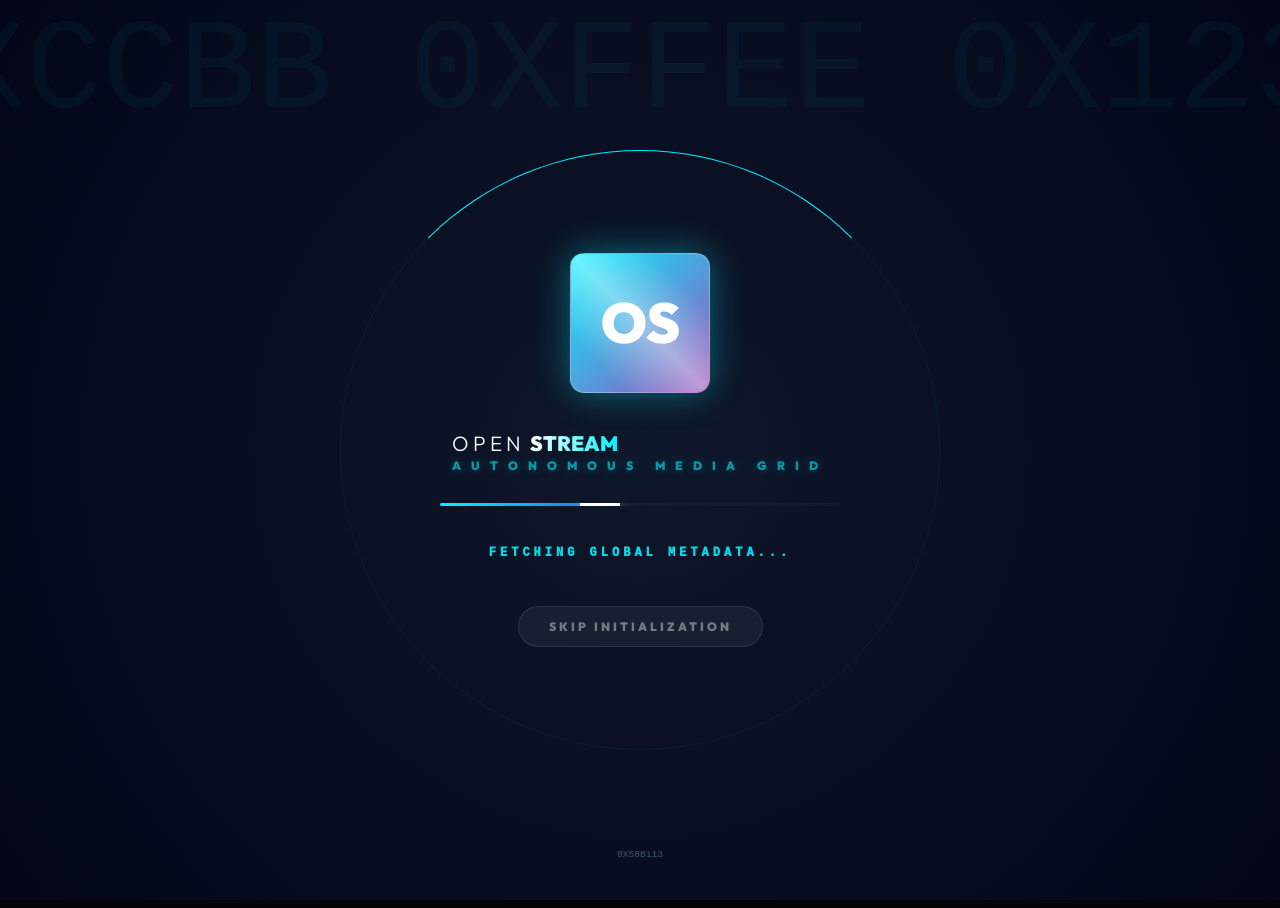
==== index.html @ ebe69f1a "Fix: System-Wide Text Flicker Elimination & GPU Optimization" ====
<!DOCTYPE html>
<html lang="fr">
<head>
    <meta charset="UTF-8">
    <meta name="viewport" content="width=device-width, initial-scale=1.0">
    <title>OpenStream PRO | L'Avenir du Streaming Automatisé</title>
    
    <!-- SEO & Metadata -->
    <meta name="description" content="Plateforme de streaming futuriste premium avec catalogue TMDB en temps réel, lecteurs multi-flux et interface immersive.">
    <meta name="keywords" content="OpenStream, Poteuxx, Streaming, HD, Films, Séries, Animés">
    <link rel="icon" href="https://fav.farm/📺">
    
    <!-- Modern Fonts -->
    <link href="https://fonts.googleapis.com/css2?family=Outfit:wght@300;400;700;900&display=swap" rel="stylesheet">
    
    <style>
        :root {
            --bg-deep: #03050a;
            --bg-card: rgba(255, 255, 255, 0.03);
            --accent: #00f2ff;
            --accent-purple: #9d50bb;
            --accent-glow: rgba(0, 242, 255, 0.4);
            --text: #ffffff;
            --text-muted: #94a3b8;
            --glass: rgba(8, 12, 18, 0.85); 
            --glass-border: rgba(255, 255, 255, 0.08);
            --transition: 0.5s cubic-bezier(0.4, 0, 0.2, 1);
        }

        body { background: var(--bg-deep); color: white; margin: 0; min-height: 100vh; overflow-x: hidden; font-family: 'Outfit', sans-serif; -webkit-font-smoothing: antialiased; -moz-osx-font-smoothing: grayscale; text-rendering: optimizeLegibility; cursor: default; }
        * { box-sizing: border-box; backface-visibility: hidden; font-family: inherit; }

        /* HEADER */
        header { position: fixed; top: 0; width: 100%; z-index: 2000; display: flex; align-items: center; justify-content: center; height: 90px; padding: 0 40px; background: var(--glass); backdrop-filter: blur(30px); border-bottom: 1px solid var(--glass-border); }
        .h-left { position: absolute; left: 40px; display: flex; align-items: center; gap: 30px; }
        .logo { display: flex; align-items: center; gap: 20px; text-decoration: none; cursor: pointer; transition: 0.4s var(--transition); }
        .logo:hover { transform: scale(1.03); }
        .hist-nav { display: flex; gap: 10px; }

        .h-right { position: absolute; right: 40px; display: flex; align-items: center; gap: 20px; }
        .h-btn { width: 40px; height: 40px; border-radius: 12px; background: rgba(255,255,255,0.05); border: 1px solid var(--glass-border); color: white; display: flex; align-items: center; justify-content: center; cursor: pointer; transition: 0.3s; }
        .h-btn:hover { background: var(--accent); color: black; border-color: var(--accent); }
        .logo-badge { width: 50px; height: 50px; background: linear-gradient(135deg, #00f2ff, #9d50bb, #00f2ff); background-size: 200% 200%; border-radius: 14px; display: flex; align-items: center; justify-content: center; font-weight: 950; color: white; font-size: 1.4rem; box-shadow: 0 0 35px var(--accent-glow); animation: logoPulse 4s infinite, logoGradiant 6s infinite; border: 1px solid rgba(255,255,255,0.3); position: relative; overflow: hidden; }
        .logo-badge::after { content: ''; position: absolute; top: -100%; left: -100%; width: 300%; height: 300%; background: linear-gradient(45deg, transparent 40%, rgba(255,255,255,0.4) 50%, transparent 60%); animation: shimmer 4s infinite; }
        
        .logo-text h1 { font-size: 1.3rem; font-weight: 300; letter-spacing: 4px; text-transform: uppercase; margin: 0; line-height: 1; display: flex; gap: 5px; color: #f8fafc; }
        .logo-text h1 b { font-weight: 900; color: white; letter-spacing: 0; background: linear-gradient(90deg, #fff, var(--accent), #fff); -webkit-background-clip: text; -webkit-text-fill-color: transparent; background-size: 200%; animation: logoGradiant 4s linear infinite; }
        .logo-text span { font-size: 0.5rem; color: var(--accent); font-weight: 900; letter-spacing: 3px; opacity: 0.9; text-transform: uppercase; margin-top: 5px; display: block; filter: drop-shadow(0 0 5px var(--accent-glow)); }

        @keyframes logoPulse { 0%, 100% { box-shadow: 0 0 30px var(--accent-glow); transform: scale(1); } 50% { box-shadow: 0 0 55px var(--accent-glow); transform: scale(1.05); } }
        @keyframes logoGradiant { 0% { background-position: 0% 50%; } 100% { background-position: 200% 50%; } }
        @keyframes shimmer { 0% { transform: translate(-30%, -30%) rotate(0deg); } 100% { transform: translate(30%, 30%) rotate(0deg); } }

        nav { position: relative; display: flex; gap: 8px; background: rgba(0,0,0,0.6); padding: 5px; border-radius: 14px; border: 1px solid var(--glass-border); }
        .nav-link { position: relative; z-index: 2; padding: 8px 18px; border-radius: 10px; color: var(--text-muted); text-decoration: none; font-weight: 700; font-size: 0.8rem; transition: 0.3s; cursor: pointer; }
        .nav-link.active { color: white; }
        .nav-pill { position: absolute; height: calc(100% - 10px); background: linear-gradient(90deg, #00f2ff, #0072ff); border-radius: 10px; transition: 0.4s cubic-bezier(0.4, 0, 0.2, 1); z-index: 1; top: 5px; box-shadow: 0 0 15px rgba(0, 242, 255, 0.4); pointer-events: none; }

        .search-shell { position: relative; display: flex; align-items: center; justify-content: flex-end; width: 45px; height: 45px; transition: 0.6s var(--transition); overflow: hidden; background: rgba(255,255,255,0.05); border-radius: 25px; border: 1px solid var(--glass-border); cursor: pointer; }
        .search-shell:hover, .search-shell:focus-within { width: 320px; background: rgba(0,0,0,0.6); border-color: var(--accent); cursor: text; }
        .search-shell input { width: 100%; border: none; background: transparent; color: white; padding: 0 50px 0 20px; font-size: 0.95rem; opacity: 0; transition: 0.3s; }
        .search-shell:hover input, .search-shell:focus-within input { opacity: 1; }
        .search-btn { position: absolute; right: 0; width: 45px; height: 45px; display: flex; align-items: center; justify-content: center; color: var(--accent); transition: 0.3s; }

        /* SYSTEM & GENRE BUTTONS */
        .genre-bar { display: flex; gap: 10px; margin-bottom: 25px; flex-wrap: wrap; }
        .g-btn { background: rgba(255,255,255,0.04); border: 1px solid var(--glass-border); color: #94a3b8; padding: 8px 20px; border-radius: 12px; font-weight: 800; cursor: pointer; transition: 0.3s; font-size: 0.75rem; text-transform: uppercase; }
        .g-btn:hover, .g-btn.active { color: var(--accent); border-color: var(--accent); background: rgba(0, 242, 255, 0.08); transform: translateY(-3px) scale(1.05); }
        .g-btn:active { transform: scale(0.95); }
        
        .sys-toggle { background: rgba(255,255,255,0.08); border: 1px solid var(--glass-border); color: white; padding: 8px 15px; border-radius: 10px; font-weight: 950; font-size: 0.7rem; cursor: pointer; display: flex; align-items: center; gap: 8px; transition: 0.3s; margin-left: 15px; }
        .sys-toggle:hover { background: var(--accent); color: black; box-shadow: 0 0 20px var(--accent-glow); }

        /* GLOBAL HERO ENGINE (NETFLIX STYLE) */
        .hero { position: relative; width: 100%; height: 92vh; display: flex; align-items: flex-end; padding: 0 60px 150px; overflow: hidden; background: #000; }
        #heroTrailer { position: absolute; inset: 0; width: 100%; height: 100%; pointer-events: none; z-index: 1; transform: scale(1.15); transition: opacity 0.8s; }
        .hero-overlay { position: absolute; inset: 0; background: linear-gradient(180deg, transparent 50%, var(--bg-deep) 100%), linear-gradient(90deg, rgba(0,0,0,0.7) 0%, transparent 70%); z-index: 3; }
        .hero-content { position: relative; z-index: 10; max-width: 45%; pointer-events: auto; }
        
        .hero-h1 { font-size: 3.5rem; font-weight: 950; line-height: 1.1; margin-bottom: 15px; text-shadow: 0 5px 25px rgba(0,0,0,1); }
        .hero-p { font-size: 1rem; color: #e2e8f0; line-height: 1.6; margin-bottom: 30px; display: -webkit-box; -webkit-line-clamp: 3; -webkit-box-orient: vertical; overflow: hidden; text-shadow: 0 2px 10px rgba(0,0,0,1); }
        
        .mute-toggle { position: absolute; bottom: 150px; right: 60px; width: 55px; height: 55px; border-radius: 50%; background: rgba(0,0,0,0.6); backdrop-filter: blur(10px); border: 1px solid var(--glass-border); color: rgba(255,255,255,0.5); display: flex; align-items: center; justify-content: center; cursor: pointer; z-index: 100; transition: 0.4s var(--transition); }
        .mute-toggle:hover { transform: scale(1.1); color: white; background: rgba(255,255,255,0.1); border-color: rgba(255,255,255,0.3); }
        .mute-toggle.active-sound { background: var(--accent); color: black; border-color: var(--accent); box-shadow: 0 0 30px var(--accent), 0 0 60px rgba(0, 242, 255, 0.2); }
        .mute-toggle.active-sound svg { filter: drop-shadow(0 0 2px black); }

        /* LAYOUT & GRID */
        .container { padding: 40px 60px; margin-top: 0; position: relative; z-index: 50; max-width: 1920px; margin-left: auto; margin-right: auto; }
        .welcome-panel { background: linear-gradient(135deg, rgba(0, 242, 255, 0.1), rgba(157, 80, 187, 0.1)); border: 1px solid var(--glass-border); border-radius: 35px; padding: 75px 60px; margin-bottom: 80px; display: flex; flex-direction: column; align-items: center; text-align: center; gap: 30px; backdrop-filter: blur(30px); box-shadow: 0 50px 120px rgba(0,0,0,0.9), 0 0 40px rgba(0, 242, 255, 0.05); }
        .welcome-panel h2 { font-size: 3.5rem; font-weight: 950; color: var(--accent); letter-spacing: -2px; }

        .grid-view { display: grid; grid-template-columns: repeat(auto-fill, minmax(420px, 1fr)); gap: 30px; }
        .m-card { height: 230px; position: relative; border-radius: 20px; background: var(--bg-card); border: 1px solid var(--glass-border); cursor: pointer; transition: 0.5s var(--transition); overflow: hidden; opacity: 0; transform: translateY(20px); box-shadow: 0 10px 30px rgba(0,0,0,0.5); }
        .m-card.revealed { opacity: 1; transform: translateY(0); }
        .m-card:hover { transform: scale(1.08); z-index: 100; box-shadow: 0 30px 100px rgba(0,0,0,1), 0 0 50px var(--accent-glow); border-color: var(--accent); }
        .m-card img { width: 100%; height: 100%; object-fit: cover; transition: 0.5s; filter: brightness(0.7); }
        .m-card:hover img { transform: scale(1.1); filter: brightness(0.4); }
        .m-overlay { position: absolute; inset: 0; background: linear-gradient(90deg, rgba(0,0,0,0.9) 0%, transparent 60%); display: flex; flex-direction: column; justify-content: flex-end; padding: 30px; gap: 15px; }
        .m-title { font-weight: 950; font-size: 1.1rem; color: white; letter-spacing: 1px; text-transform: uppercase; white-space: nowrap; overflow: hidden; text-overflow: ellipsis; max-width: 80%; transform: translateZ(0); }
        .m-btn { width: 45px; height: 45px; border-radius: 50%; border: 1px solid rgba(255,255,255,0.2); background: rgba(255,255,255,0.1); color: white; cursor: pointer; display: flex; align-items: center; justify-content: center; font-size: 1rem; transition: 0.3s; backdrop-filter: blur(10px); }
        .m-btn:hover { background: var(--accent); color: black; border-color: var(--accent); transform: scale(1.2); box-shadow: 0 0 20px var(--accent-glow); }

        /* PREMIUM DETAILS MODAL (RESTORED) */
        .modal { position: fixed; inset: 0; z-index: 9999; background: rgba(0,0,0,0.8); backdrop-filter: blur(40px); display: none; align-items: center; justify-content: center; opacity: 0; transition: 0.6s var(--transition); }
        .modal.active { display: flex; opacity: 1; }
        .m-content { background: #080a12; width: 95%; max-width: 1100px; max-height: 92vh; border-radius: 30px; border: 1px solid var(--glass-border); overflow-y: auto; position: relative; box-shadow: 0 50px 150px rgba(0,0,0,1); transform: scale(0.9) translateY(60px); transition: 0.8s cubic-bezier(0.16, 1, 0.3, 1); }
        .modal.active .m-content { transform: scale(1) translateY(0); }
        .m-close { position: absolute; top: 30px; right: 30px; width: 45px; height: 45px; background: rgba(0,0,0,0.6); border-radius: 50%; color: white; display: flex; align-items: center; justify-content: center; cursor: pointer; z-index: 100; transition: 0.3s; }
        .m-close:hover { background: #ff4757; transform: rotate(90deg); }

        .i-hero { width: 100%; height: 380px; background-size: cover; background-position: center; position: relative; }
        .i-hero::after { content: ''; position: absolute; inset: 0; background: linear-gradient(0deg, #080a12 0%, transparent 70%); }
        .i-body { padding: 30px 60px; display: grid; grid-template-columns: 1.8fr 1.2fr; gap: 50px; }
        .i-main h2 { font-size: 2.8rem; font-weight: 950; margin-bottom: 20px; letter-spacing: -2px; }
        .i-desc { font-size: 1rem; color: #cbd5e1; line-height: 1.6; margin-bottom: 25px; display: -webkit-box; -webkit-line-clamp: 5; -webkit-box-orient: vertical; overflow: hidden; }
        .tag-row { display: flex; flex-direction: column; gap: 20px; }
        .tag-info { font-size: 1rem; color: #64748b; line-height: 1.5; }
        .tag-info span { color: #f1f5f9; font-weight: 600; display: block; margin-top: 8px; }
        .actor-pill { background: rgba(255,255,255,0.06); padding: 5px 15px; border-radius: 8px; font-size: 0.85rem; color: #fff; border: 1px solid rgba(255,255,255,0.1); margin: 5px; display: inline-block; }

        .player-frame { position: relative; width: 100%; height: 0; padding-bottom: 56.25%; background: #000; }
        .player-frame iframe { position: absolute; inset: 0; width: 100%; height: 100%; border: none; }
        .sv-grid { display: grid; grid-template-columns: repeat(auto-fill, minmax(130px, 1fr)); gap: 10px; padding: 30px; background: #05070a; border-top: 1px solid var(--glass-border); }
        .s-btn { background: rgba(255,255,255,0.03); border: 1px solid var(--glass-border); color: #888; padding: 12px; border-radius: 10px; font-weight: 800; cursor: pointer; transition: 0.3s; text-transform: uppercase; }
        .s-btn.active { background: var(--accent); color: black; border-color: var(--accent); }

        .btn-main { padding: 18px 40px; border-radius: 15px; font-weight: 950; cursor: pointer; border: none; transition: 0.4s; text-transform: uppercase; letter-spacing: 1px; display: flex; align-items: center; gap: 15px; font-size: 1rem; }
        .btn-primary { background: linear-gradient(90deg, #00f2ff, #0072ff); color: white; box-shadow: 0 0 20px rgba(0, 217, 255, 0.4); }
        .btn-sec { background: rgba(255,255,255,0.05); color: white; border: 1px solid var(--glass-border); }
        
        /* SPLASH & ASSISTANT */
        #splash { position: fixed; inset: 0; z-index: 99999; background: radial-gradient(circle at center, #0f172a, #020617); display: flex; flex-direction: column; align-items: center; justify-content: center; transition: 1.2s cubic-bezier(0.4, 0, 0.2, 1); overflow: hidden; }
        #splash::before { content: '0X88FF 0X99AA 0XCCBB 0XFFEE 0X1234 0XABCD 0X7788'; position: absolute; top: 0; font-family: 'Courier New', Courier, monospace; color: var(--accent); opacity: 0.04; font-size: 8rem; white-space: nowrap; animation: matrixMove 30s linear infinite; pointer-events: none; }
        @keyframes matrixMove { from { transform: translateX(0); } to { transform: translateX(-50%); } }

        .s-ring { position: absolute; width: 600px; height: 600px; border: 1px solid rgba(0, 242, 255, 0.05); border-radius: 50%; border-top-color: var(--accent); animation: orbit 10s linear infinite; z-index: 1; }
        @keyframes orbit { to { transform: rotate(360deg); } }

        .s-loader-shell { width: 400px; height: 3px; background: rgba(255,255,255,0.03); border-radius: 10px; overflow: hidden; margin: 30px 0; position: relative; }
        #s-progress { width: 0%; height: 100%; background: linear-gradient(90deg, #00f2ff, #2563eb); transition: 0.4s; position: relative; }
        #s-progress::after { content: ''; position: absolute; right: 0; top: 0; width: 40px; height: 100%; background: white; box-shadow: 0 0 15px white; }
        #s-tag { color: var(--accent); font-size: 0.75rem; font-weight: 950; letter-spacing: 4px; text-transform: uppercase; margin-top: 10px; opacity: 0.9; min-height: 20px; font-family: monospace; }
        #s-hex { font-family: monospace; font-size: 0.6rem; color: #475569; position: absolute; bottom: 40px; }
        .s-skip { margin-top: 40px; background: rgba(255,255,255,0.05); border: 1px solid rgba(255,255,255,0.1); color: rgba(255,255,255,0.4); padding: 12px 30px; border-radius: 50px; font-size: 0.75rem; font-weight: 950; text-transform: uppercase; letter-spacing: 3px; cursor: pointer; transition: 0.3s; position: relative; z-index: 100; }
        .s-skip:hover { border-color: var(--accent); color: var(--accent); background: rgba(0, 242, 255, 0.08); transform: scale(1.05); box-shadow: 0 0 30px var(--accent-glow); }

        #nova { position: fixed; bottom: 40px; left: 40px; z-index: 9000; display: none; align-items: center; gap: 20px; transition: 0.8s cubic-bezier(0.4, 0, 0.2, 1); opacity: 0; transform: translateY(30px); }
        #nova.active { display: flex; opacity: 1; transform: translateY(0); }
        #nova.closing { opacity: 0; transform: translateY(50px) scale(0.9); }
        
        .nova-bubble { background: rgba(10, 15, 26, 0.7); backdrop-filter: blur(40px); color: white; padding: 25px 30px; border-radius: 25px 25px 25px 0; max-width: 350px; position: relative; box-shadow: 0 25px 60px rgba(0,0,0,0.6); border: 1px solid rgba(255,255,255,0.08); }
        .nova-bubble h4 { font-size: 0.9rem; margin-bottom: 10px; color: var(--accent); letter-spacing: 2px; text-transform: uppercase; border-bottom: 1px solid rgba(0,242,255,0.2); padding-bottom: 8px; display: inline-block; }
        .nova-bubble p { font-size: 0.9rem; line-height: 1.6; color: #f1f5f9; font-weight: 500; }
        .nova-close { position: absolute; top: 15px; right: 15px; cursor: pointer; color: rgba(255,255,255,0.3); transition: 0.3s; }
        .nova-close:hover { color: #ff4757; }
        
        #dynamicRows { transition: 0.6s var(--transition); width: 100%; }
        .view-transition { animation: viewIn 0.8s var(--transition) forwards; }
        @keyframes viewIn { from { opacity: 0; transform: translateY(30px); filter: blur(10px); } to { opacity: 1; transform: translateY(0); filter: blur(0); } }
nt); }
        @keyframes slideUp { from { transform: translateY(50px); opacity: 0; } to { transform: translateY(0); opacity: 1; } }

        .welcome-panel { background: radial-gradient(circle at top right, rgba(0, 242, 255, 0.1), transparent), linear-gradient(135deg, rgba(8, 10, 15, 0.98), rgba(15, 23, 42, 0.95)); border: 1px solid var(--glass-border); border-radius: 40px; padding: 100px 60px; margin-bottom: 80px; display: flex; flex-direction: column; align-items: center; text-align: center; gap: 20px; overflow: hidden; position: relative; box-shadow: 0 40px 100px rgba(0,0,0,0.8); }
        .module-card { background: rgba(255,255,255,0.02); border: 1px solid var(--glass-border); border-radius: 25px; padding: 40px; transition: 0.5s var(--transition); cursor: default; box-shadow: 0 10px 30px rgba(0,0,0,0.3); }
        .module-card:hover { transform: translateY(-10px) scale(1.03); background: rgba(255,255,255,0.05); border-color: var(--accent); box-shadow: 0 25px 60px rgba(0,0,0,0.8), 0 0 30px var(--accent-glow); }
        
        #compactProgress { position: fixed; bottom: 20px; right: 20px; z-index: 5000; background: rgba(15, 23, 42, 0.85); border: 1px solid var(--glass-border); padding: 10px 20px; border-radius: 12px; display: none; align-items: center; gap: 15px; box-shadow: 0 10px 30px rgba(0,0,0,0.8); backdrop-filter: blur(40px); font-size: 0.65rem; font-weight: 950; color: var(--accent); transition: 0.6s cubic-bezier(0.22, 1, 0.36, 1); opacity: 0; transform: translateY(20px); pointer-events: none; min-width: 200px; }
        #compactProgress.visible { display: flex; opacity: 1; transform: translateY(0); }
        .cp-loader { width: 40px; height: 40px; display: flex; align-items: center; justify-content: center; position: relative; }
        .cp-spinner { width: 25px; height: 25px; border: 2px solid rgba(255,255,255,0.1); border-top-color: var(--accent); border-radius: 50%; animation: spin 0.8s linear infinite; }
        @keyframes spin { to { transform: rotate(360deg); } }
        .welcome-panel h2 { font-size: 4.5rem; font-weight: 950; color: white; line-height: 1.1; margin-bottom: 10px; }
        .welcome-panel p { color: #f1f5f9; font-weight: 300; font-size: 1.1rem; line-height: 1.8; max-width: 800px; }
        .hero-tag { color: var(--accent) !important; font-weight: 900 !important; font-size: 1.3rem !important; text-transform: uppercase !important; letter-spacing: 6px !important; margin-bottom: 15px; display: block; }
    </style>
</head>
<body>

    <div id="splash">
        <div class="s-ring"></div>
        <div class="logo-badge" style="width:140px; height:140px; font-size:3.5rem; margin-bottom:40px;">OS</div>
        <div class="logo-text" style="text-align:center;"><h1>OPEN <b>STREAM</b></h1><span style="font-size:0.75rem; letter-spacing:10px; opacity:0.6;">AUTONOMOUS MEDIA GRID</span></div>
        <div class="s-loader-shell"><div id="s-progress"></div></div>
        <div id="s-tag">Booting OS Logic Core...</div>
        <button class="s-skip" onclick="skipSplash()">Skip Initialization</button>
        <div id="s-hex">0X000000</div>
    </div>

    <div id="compactProgress">
        <div class="cp-loader"><div class="cp-spinner"></div></div>
        <div style="display:flex; flex-direction:column; gap:2px;">
            <span id="cp-status" style="letter-spacing:1px; white-space:nowrap; text-overflow:ellipsis; overflow:hidden; max-width:180px;">INITIALIZING...</span>
            <span id="cp-tag" style="color:white; font-size:0.6rem; opacity:0.6;">0% SYNCED</span>
        </div>
    </div>

    <div id="nova">
        <div class="nova-avatar">N</div>
        <div class="nova-bubble" id="novaBubble">
            <span class="nova-close" onclick="closeNova()">×</span>
            <h4 id="novaTitle">ASSISTANT NOVA</h4>
            <p id="novaText">Bienvenue! Je suis Nova. Je vais vous guider à travers l'interface OpenStream PRO.</p>
        </div>
    </div>

    <header id="mainHeader">
        <div class="h-left">
            <div class="logo" onclick="switchView('home')">
                <div class="logo-badge">OS</div>
                <div class="logo-text"><h1>OPEN <b>STREAM</b></h1><span id="logoBrand">SOLUTIONS TECHNOLOGIES</span></div>
            </div>
            <div class="hist-nav">
                <button class="h-btn" onclick="history.back()"><svg width="18" height="18" fill="none" stroke="currentColor" stroke-width="3" viewBox="0 0 24 24"><path d="M15 18l-6-6 6-6"></path></svg></button>
                <button class="h-btn" onclick="history.forward()"><svg width="18" height="18" fill="none" stroke="currentColor" stroke-width="3" viewBox="0 0 24 24"><path d="M9 18l6-6-6-6"></path></svg></button>
            </div>
        </div>

        <nav id="topNav">
            <div class="nav-pill" id="navPill"></div>
            <a class="nav-link active" id="navHome" onmouseenter="navHover('home')" onclick="switchView('home')">ACCUEIL</a>
            <a class="nav-link" id="navFilms" onmouseenter="navHover('movie')" onclick="switchView('movie')">FILMS</a>
            <a class="nav-link" id="navSeries" onmouseenter="navHover('tv')" onclick="switchView('tv')">SÉRIES</a>
            <a class="nav-link" id="navDocus" onmouseenter="navHover('docu')" onclick="switchView('docu')">DOCUS</a>
            <a class="nav-link" id="navAbout" onmouseenter="navHover('about')" onclick="switchView('about')">À PROPOS</a>
        </nav>

        <div class="h-right">
            <div class="search-shell">
                <input type="text" id="masterSearch" placeholder="Rechercher...">
                <div class="search-btn"><svg width="20" height="20" fill="none" stroke="currentColor" stroke-width="3" viewBox="0 0 24 24"><path d="M21 21l-6-6m2-5a7 7 0 11-14 0 7 7 0 0114 0z"></path></svg></div>
            </div>
            <button class="sys-toggle" id="btnSys" onclick="toggleConfig()">FR</button>
        </div>
    </header>

    <section class="hero" id="heroView">
        <div id="heroTrailer"></div>
        <div class="hero-overlay"></div>
        <div class="hero-content" id="hContent">
            <h1 class="hero-h1" id="hTitle">Chargement...</h1>
            <p class="hero-p" id="hDesc">Syncing catalog high-intensity buffers...</p>
            <div style="display:flex; gap:25px">
                <button class="btn-main btn-primary" id="hPlayBtn" onclick="playCurrentHero()">LECTURE</button>
                <button class="btn-main btn-sec" id="hInfoBtn" onclick="infoCurrentHero()">DÉTAILS</button>
            </div>
        </div>
        <button class="mute-toggle" id="muteBtn" onclick="toggleHeroSound()">
            <svg id="volIcon" width="24" height="24" viewBox="0 0 24 24" fill="none" stroke="currentColor" stroke-width="2.5"><path d="M11 5L6 9H2V15H6L11 19V5Z"/><line x1="23" y1="9" x2="17" y2="15" class="mute-line"></line><line x1="17" y1="9" x2="23" y2="15" class="mute-line"></line></svg>
        </button>
    </section>

    <div class="container">
        <div id="dynamicRows"></div>
    </div>

    <!-- RESTORED PREMIUM DETAILS MODAL -->
    <div class="modal info-modal" id="iModal">
        <div class="m-content">
            <div class="m-close" onclick="closeModal('iModal')">&times;</div>
            <div class="i-hero" id="iHero"></div>
            <div class="i-body">
                <div class="i-main">
                    <h2 id="iTitle">Title</h2>
                    <p class="i-desc" id="iDesc"></p>
                    <button class="btn-main btn-primary" id="iPlayBtn">LECTURE IMMÉDIATE</button>
                </div>
                <div class="i-side">
                    <div class="tag-row">
                        <div class="tag-info" id="tagCastLab">Distribution: <div id="iCast" style="margin-top:10px"></div></div>
                        <div class="tag-info" id="tagStaffLab">Réalisateur / Staff: <span id="iDirector">...</span></div>
                        <div class="tag-info" id="tagGenreLab">Genres: <span id="iGenres">...</span></div>
                    </div>
                </div>
            </div>
        </div>
    </div>

    <!-- PLAYER MODAL -->
    <div class="modal" id="pModal">
        <div class="m-content">
            <div class="m-close" onclick="closePlayer()">&times;</div>
            <div class="player-frame" id="playerWrapper"></div>
            <div class="sv-grid" id="svButtons"></div>
            <div style="padding:20px; background:#000; text-align:center;">
                <button class="repair-brut" onclick="reclaimPlayer(true)">RECLAMATION FORCE BYPASS</button>
            </div>
        </div>
    </div>

    <script>
        const TMDB_KEY = '15d2ea6d0dc1d476efbca3eba2b9bbfb';
        let mainCatalog = [];
        let heroItem = null;
        let ytPlayer = null;
        let pMuted = true;
        let activeItem = null;
        let activeServerId = 's1';
        let currentView = 'home';
        let playerIsReady = false;
        let heroQueueItem = null;
        let currentLang = 'FR';

        const LOCALE = {
            FR: { 
                home:'ACCUEIL', films:'FILMS', series:'SÉRIES', docus:'DOCUS', about:'À PROPOS', search:'Rechercher...', config:'CONFIG', play:'LECTURE', details:'DÉTAILS', 
                welcome:'Exploration Dashboard', subWel: 'Découvrez {n} titres premium automatisés.',
                catTrends: 'TENDANCES DU MOMENT', catMovies: 'FILMS INCONTOURNABLES', catSeries: 'SÉRIES ÉLITES', catDocus: 'DOCUMENTAIRES RÉCENTS',
                abTitle: 'À Propos d\'OpenStream PRO', abDesc: '<b>OpenStream PRO</b> est une solution industrielle de centralisation multimédia développée par <b>Solutions Technologies</b>.',
                abTech: 'ENGINE D\'AUTOMATION', abTechD: 'Synchronisation instantanée de 300+ titres avec bandes-annonces héroïques et failover automatique.',
                abInfra: 'INFRASTRUCTURE', abInfraD: 'Réseau de 24 serveurs haute performance garantissant une disponibilité maximale.',
                cast: 'Distribution:', staff: 'Réalisateur:', genre: 'Genres:', playImm: 'LECTURE IMMÉDIATE', all: 'TOUS', force: 'RECLAMATION FORCE BYPASS', langCode: 'fr-FR', brand: 'SOLUTIONS TECHNOLOGIES'
            },
            EN: { 
                home:'HOME', films:'MOVIES', series:'SERIES', docus:'DOCUS', about:'ABOUT', search:'Search titles...', config:'SYSTEM', play:'PLAY NOW', details:'DETAILS', 
                welcome:'Discovery Console', subWel: 'Explore {n} high-performance automated titles.',
                catTrends: 'GLOBAL TRENDS', catMovies: 'PRIME MASTERPIECES', catSeries: 'ELITE SERIES', catDocus: 'DOCU-REALITY',
                abTitle: 'About OpenStream PRO', abDesc: '<b>OpenStream PRO</b> is an industrial multimedia centralization solution developed by <b>Solutions Technologies</b>.',
                abTech: 'AUTOMATION ENGINE', abTechD: 'Instant sync of 300+ titles with heroic trailers and automated failover.',
                abInfra: 'INFRASTRUCTURE', abInfraD: 'High-performance 24-server network ensuring maximum availability.',
                cast: 'Cast:', staff: 'Director:', genre: 'Genres:', playImm: 'PLAY NOW', all: 'ALL', force: 'FORCE BYPASS RECLAMATION', langCode: 'en-US', brand: 'SOLUTIONS TECHNOLOGIES'
            }
        };

        const SERVERS = [
            { id: 's1', name: 'INDUSTRIE 1', url: i => `https://frembed.pro/api/${i.type==='tv'?'serie':'film'}.php?id=${i.tmdbId}` },
            { id: 's2', name: 'INDUSTRIE 2', url: i => `https://vidsrc.to/embed/${i.type==='tv'?'tv':'movie'}/${i.tmdbId}` },
            { id: 's3', name: 'AUTO FLUX', url: i => `https://autoembed.co/${i.type==='tv'?'tv':'movie'}/tmdb/${i.tmdbId}?lang=fr` },
            { id: 's4', name: 'INDUSTRIE 4', url: i => `https://vidsrc.me/embed/${i.type==='tv'?'tv':'movie'}?tmdb=${i.tmdbId}` },
            { id: 's5', name: 'INDUSTRIE 5', url: i => `https://vidsrc.xyz/embed/${i.type==='tv'?'tv':'movie'}/${i.tmdbId}` },
            { id: 's6', name: 'INDUSTRIE 6', url: i => `https://embed.su/embed/${i.type==='tv'?'tv':'movie'}/${i.tmdbId}` },
            { id: 's7', name: 'INDUSTRIE 7', url: i => `https://vidsrc.pro/embed/${i.type==='tv'?'tv':'movie'}/${i.tmdbId}` },
            { id: 's8', name: 'INDUSTRIE 8', url: i => `https://moviesapi.club/movie/${i.tmdbId}` },
            { id: 's9', name: 'INDUSTRIE 9', url: i => `https://rembed.pro/api/${i.type==='tv'?'serie':'film'}.php?id=${i.tmdbId}` },
            { id: 's10', name: 'INDUSTRIE 10', url: i => `https://vidjoy.pro/embed/${i.tmdbId}` },
            { id: 's11', name: 'INDUSTRIE 11', url: i => `https://streamapi.cloud/embed/${i.tmdbId}` },
            { id: 's12', name: 'INDUSTRIE 12', url: i => `https://vidsrc.stream/embed/${i.type==='tv'?'tv':'movie'}/${i.tmdbId}` },
            { id: 's13', name: 'INDUSTRIE 13', url: i => `https://2embed.org/library/${i.type==='tv'?'tv':'movie'}/${i.tmdbId}` },
            { id: 's14', name: 'INDUSTRIE 14', url: i => `https://vidsrc.online/embed/${i.type==='tv'?'tv':'movie'}/${i.tmdbId}` },
            { id: 's15', name: 'INDUSTRIE 15', url: i => `https://vidbinge.com/embed/${i.type==='tv'?'tv':'movie'}/${i.tmdbId}` },
            { id: 's16', name: 'INDUSTRIE 16', url: i => `https://vidsrc.cc/v2/embed/${i.type==='tv'?'tv':'movie'}/${i.tmdbId}` },
            { id: 's17', name: 'INDUSTRIE 17', url: i => `https://embed.vidsrc.top/embed/${i.type==='tv'?'tv':'movie'}/${i.tmdbId}` },
            { id: 's18', name: 'INDUSTRIE 18', url: i => `https://superembed.stream/embed/${i.type==='tv'?'tv':'movie'}/${i.tmdbId}` },
            { id: 's19', name: 'INDUSTRIE 19', url: i => `https://database.gdriveplayer.us/player.php?tmdb=${i.tmdbId}` },
            { id: 's20', name: 'INDUSTRIE 20', url: i => `https://blackvid.space/embed/${i.tmdbId}` },
            { id: 's21', name: 'INDUSTRIE 21', url: i => `https://hydro.link/embed/${i.type==='tv'?'tv':'movie'}/${i.tmdbId}` },
            { id: 's22', name: 'INDUSTRIE 22', url: i => `https://multiembed.mov/?video_id=${i.tmdbId}&tmdb=1` },
            { id: 's23', name: 'INDUSTRIE 23', url: i => `https://embed.smashystream.com/playere.php?tmdb=${i.tmdbId}` },
            { id: 's24', name: 'INDUSTRIE 24', url: i => `https://vidsrc.icu/embed/${i.type==='tv'?'tv':'movie'}/${i.tmdbId}` }
        ];

        let hoverTimer = null;

        let skippedSplash = false;
        function skipSplash() {
            skippedSplash = true;
            const s = document.getElementById('splash');
            s.style.opacity = '0';
            s.style.pointerEvents = 'none';
            setTimeout(() => s.remove(), 1200);
            
            const cp = document.getElementById('compactProgress');
            cp.classList.add('visible');
            
            switchView('home', false);
            updateUI();
        }

        function updateSplash(p, text) {
            document.getElementById('s-progress').style.width = p + '%';
            document.getElementById('s-tag').innerText = text;
            document.getElementById('s-hex').innerText = '0X' + Math.floor(Math.random()*16777215).toString(16).toUpperCase();
            
            if(skippedSplash) {
                document.getElementById('cp-status').innerText = text.toUpperCase();
                document.getElementById('cp-tag').innerText = Math.floor(p) + '% CORE SYNCED';
                if(p >= 100) {
                    const cp = document.getElementById('compactProgress');
                    setTimeout(() => {
                        cp.style.opacity = '0';
                        cp.style.transform = 'translateY(15px)';
                    }, 800);
                    setTimeout(() => cp.remove(), 1500);
                }
            }
        }

        window.onload = async () => {
            updateSplash(5, "Loading Kernels...");
            await new Promise(r => setTimeout(r, 400));
            updateSplash(15, "Neural Link Handshake...");
            loadYTAPI();
            await new Promise(r => setTimeout(r, 400));
            updateSplash(25, "Synchronizing Failover Matrix...");
            updateSplash(35, "Scanning 24 High-Perf Nodes...");
            await new Promise(r => setTimeout(r, 300));
            updateSplash(45, "Fetching Global Metadata...");
            await syncCatalog();
            updateSplash(65, "Deploying Nova Assistant...");
            await new Promise(r => setTimeout(r, 400));
            updateSplash(75, "Encrypting System Hooks...");
            setupSearch();
            updateSplash(85, "Optimizing UI Physics...");
            await new Promise(r => setTimeout(r, 300));
            updateSplash(95, "Manifesting Interface...");
            switchView('home', false);
            updateUI();
            updateSplash(100, "Core Stable. Launching.");
            setTimeout(() => {
                document.getElementById('splash').style.opacity = '0';
                setTimeout(() => document.getElementById('splash').remove(), 1200);
                startTutorial();
            }, 1000); 
        };

        window.onpopstate = (e) => {
            if(e.state && e.state.view) switchView(e.state.view, false);
        };

        function navHover(view) {
            clearTimeout(hoverTimer);
            const target = document.querySelector(`.nav-link[onclick*="'${view}'"]`);
            movePill(target);
            hoverTimer = setTimeout(() => switchView(view), 400); // 400ms Delay Selection
        }

        function movePill(el) {
            const pill = document.getElementById('navPill');
            if(!el || !pill) return;
            pill.style.left = el.offsetLeft + 'px';
            pill.style.width = el.offsetWidth + 'px';
        }

        const TUTORIAL = [
            { t: 'CONTRÔLE TOTAL', p: 'Utilisez les flèches de navigation en haut à gauche pour naviguer dans votre historique.' },
            { t: 'CINÉMA HEROÏQUE', p: 'Survolez les films pour mettre à jour la bande-annonce en arrière-plan en temps réel.' },
            { t: 'LOCALISATION', p: 'Utilisez le bouton FR/EN pour une interface et des métadonnées 100% bilingues.' },
            { t: 'PRÊT?', p: 'Profitez de la meilleure expérience de streaming automatisée.' }
        ];
        let tutIdx = 0;

        function startTutorial() {
            const n = document.getElementById('nova');
            n.classList.add('active');
            nextTut();
        }
        function nextTut() {
            if(tutIdx >= TUTORIAL.length) return closeNova();
            const step = TUTORIAL[tutIdx];
            const b = document.getElementById('novaBubble');
            b.style.opacity = '0';
            setTimeout(() => {
                document.getElementById('novaTitle').innerText = step.t;
                document.getElementById('novaText').innerText = step.p;
                b.style.opacity = '1';
                b.style.transition = '0.5s';
            }, 300);
            tutIdx++;
            setTimeout(nextTut, 5000);
        }
        function closeNova() {
            const n = document.getElementById('nova');
            n.classList.add('closing');
            setTimeout(() => { n.style.display = 'none'; }, 800);
        }

        function loadYTAPI() {
            window.onYouTubeIframeAPIReady = () => {
                playerIsReady = true;
                if(heroQueueItem) initHero(heroQueueItem);
            };
            const tag = document.createElement('script');
            tag.src = "https://www.youtube.com/iframe_api";
            document.head.appendChild(tag);
        }

        async function syncCatalog() {
            const l = LOCALE[currentLang];
            const endpoints = ['trending/all/day', 'movie/popular', 'tv/popular', 'discover/movie?with_genres=99'];
            let calls = [];
            // MASSIVE FETCH: 300+ items
            endpoints.forEach(ep => { for(let p=1; p<=8; p++) calls.push(`https://api.themoviedb.org/3/${ep}?api_key=${TMDB_KEY}&language=${l.langCode}&page=${p}`); });
            const results = await Promise.all(calls.map(url => fetch(url).then(r => r.json())));
            let raw = [];
            results.forEach(res => { if(res.results) raw = [...raw, ...res.results] });
            mainCatalog = raw.filter(i => i.poster_path && i.backdrop_path).map(i => ({
                id: i.id, tmdbId: i.id,
                type: i.media_type === 'tv' ? 'tv' : (i.genre_ids.includes(99) ? 'docu' : 'movie'),
                title: i.title || i.name,
                overview: i.overview || "...",
                poster: `https://image.tmdb.org/t/p/w500${i.poster_path}`,
                backdrop: `https://image.tmdb.org/t/p/original${i.backdrop_path}`,
                year: (i.release_date || i.first_air_date || '2024').split('-')[0],
                genreIds: i.genre_ids
            }));
            const seen = new Set();
            mainCatalog = mainCatalog.filter(i => { const d = seen.has(i.id + i.type); seen.add(i.id + i.type); return !d; });
            const rIdx = Math.floor(Math.random() * Math.min(mainCatalog.length, 50));
            initHero(mainCatalog[rIdx]);
            updateUI();
            switchView(currentView);
        }

        async function initHero(item) {
            heroItem = item;
            document.getElementById('hTitle').innerText = item.title;
            document.getElementById('hDesc').innerText = item.overview;
            if(!playerIsReady) { heroQueueItem = item; return; }
            const res = await fetch(`https://api.themoviedb.org/3/${item.type==='tv'?'tv':'movie'}/${item.tmdbId}/videos?api_key=${TMDB_KEY}`).then(r=>r.json());
            const tr = res.results ? res.results.find(v => v.type==='Trailer' || v.type==='Teaser') : null;
            if(tr && ytPlayer && ytPlayer.loadVideoById) {
                ytPlayer.loadVideoById({ videoId: tr.key, startSeconds: 0 });
                ytPlayer.playVideo();
            } else if(tr) {
                ytPlayer = new YT.Player('heroTrailer', {
                    videoId: tr.key,
                    playerVars: { autoplay: 1, controls: 0, mute: 1, loop: 1, playlist: tr.key, fs: 0, iv_load_policy: 3, rel: 0, origin: window.location.origin },
                    events: { onReady: e => { e.target.mute(); e.target.playVideo(); } }
                });
            }
        }

        function toggleConfig() {
            currentLang = currentLang === 'FR' ? 'EN' : 'FR';
            document.getElementById('hTitle').innerText = (currentLang === 'FR' ? 'Synchronisation...' : 'Syncing...');
            syncCatalog(); // RE-FETCH CATALOG IN NEW LANGUAGE
        }

        function updateUI() {
            const l = LOCALE[currentLang];
            document.getElementById('navHome').innerText = l.home;
            document.getElementById('navFilms').innerText = l.films;
            document.getElementById('navSeries').innerText = l.series;
            document.getElementById('navDocus').innerText = l.docus;
            document.getElementById('navAbout').innerText = l.about;
            document.getElementById('masterSearch').placeholder = l.search;
            document.getElementById('btnSys').innerText = currentLang;
            
            document.getElementById('hPlayBtn').innerText = l.play;
            document.getElementById('hInfoBtn').innerText = l.details;
            
            document.getElementById('logoBrand').innerText = l.brand;
            const forceBtn = document.querySelector('.repair-brut');
            if(forceBtn) forceBtn.innerText = l.force;

            // Deep Modal Labels
            const tc = document.getElementById('tagCastLab'); if(tc) tc.childNodes[0].textContent = l.cast + ' ';
            const ts = document.getElementById('tagStaffLab'); if(ts) ts.childNodes[0].textContent = l.staff + ' ';
            const tg = document.getElementById('tagGenreLab'); if(tg) tg.childNodes[0].textContent = l.genre + ' ';
        }

        function playCurrentHero() { if(heroItem) openPlayer(heroItem); }
        function infoCurrentHero() { if(heroItem) showItemDetails(heroItem); }

        function switchView(view, push = true) {
            currentView = view;
            if(push) history.pushState({view}, '', `#${view}`);
            
            const grid = document.getElementById('dynamicRows');
            grid.classList.remove('view-transition');
            void grid.offsetWidth; // Trigger reflow
            grid.classList.add('view-transition');

            const links = document.querySelectorAll('.nav-link');
            links.forEach(l => {
                l.classList.remove('active');
                if(l.getAttribute('onclick').includes(`'${view}'`)) {
                    l.classList.add('active');
                    movePill(l);
                }
            });
            grid.innerHTML = '';
            
            if(view === 'home') renderDashboard();
            else if(view === 'about') renderAbout();
            else renderGrid(view);
            window.scrollTo({top: 0, behavior: 'smooth'});
        }

        function renderAbout() {
            const l = LOCALE[currentLang];
            document.getElementById('dynamicRows').innerHTML = `
                <div class="welcome-panel" style="text-align:center; align-items:center; max-width:1200px; margin: 100px auto;">
                    <span class="hero-tag" style="margin-bottom:10px">The Media Evolution</span>
                    <h2 style="font-size:4.5rem; letter-spacing:-4px; margin-bottom:20px;">ABOUT <b>OPENSTREAM PRO</b></h2>
                    <p style="font-size:1.2rem; font-weight:400; opacity:0.8; max-width:800px;">
                        OpenStream Pro is the ultimate cinematic hub, unifying fragmented streaming data into one high-performance, industrial-grade experience.
                    </p>
                    <div style="display:grid; grid-template-columns:repeat(3, 1fr); gap:30px; width:100%; margin-top:60px;">
                        <div class="module-card">
                            <h3 style="color:var(--accent); font-size:1.1rem; font-weight:900; letter-spacing:2px; margin-bottom:20px;">AUTONOMOUS CORE</h3>
                            <p style="font-size:0.9rem; opacity:0.6; line-height:1.7;">Deep integration with TMDB and YouTube ensures your catalog is always alive, updated with 300+ titles and cinematic previews.</p>
                        </div>
                        <div class="module-card">
                            <h3 style="color:var(--accent); font-size:1.1rem; font-weight:900; letter-spacing:2px; margin-bottom:20px;">FAILOVER GRID</h3>
                            <p style="font-size:0.9rem; opacity:0.6; line-height:1.7;">A relentless network of 24 dedicated nodes provides instant failover and zero-latency playback across any device.</p>
                        </div>
                        <div class="module-card">
                            <h3 style="color:var(--accent); font-size:1.1rem; font-weight:900; letter-spacing:2px; margin-bottom:20px;">NOVA AI VISION</h3>
                            <p style="font-size:0.9rem; opacity:0.6; line-height:1.7;">Our holographic assistant guide provides a seamless onboarding experience, ensuring you master every feature in seconds.</p>
                        </div>
                    </div>
                    <div style="margin-top:80px; padding:40px 0; border-top:1px solid var(--glass-border); width:100%; font-size:0.85rem; color:#475569; letter-spacing:2px;">
                        DEVELOPEB BY SOLUTIONS TECHNOLOGIES // 2024 COLLECTIVE
                    </div>
                </div>
            `;
        }

        function renderGenreBar(type) {
            const l = LOCALE[currentLang];
            const genres = [
                {id:28, n:'Action'}, {id:12, n:'Aventure'}, {id:16, n:'Animation'}, {id:35, n:'Comédie'}, 
                {id:80, n:'Crime'}, {id:99, n:'Docu'}, {id:18, n:'Drame'}, {id:10751, n:'Famille'}, 
                {id:14, n:'Fantaisie'}, {id:27, n:'Horreur'}, {id:10402, n:'Musique'}, {id:10749, n:'Romance'}, 
                {id:878, n:'SF'}, {id:53, n:'Thriller'}, {id:37, n:'Western'}
            ];
            let html = `<div class="genre-bar">`;
            html += `<button class="g-btn active" id="g-all" onclick="clearGenreFilter('${type}')">${l.all}</button>`;
            genres.forEach(g => {
                html += `<button class="g-btn" id="g-${g.id}" onclick="filterGenre(${g.id}, '${type}')">${g.n}</button>`;
            });
            html += `</div>`;
            return html;
        }

        function renderDashboard() {
            const l = LOCALE[currentLang];
            const grid = document.getElementById('dynamicRows');
            grid.innerHTML = `
                <div class="welcome-panel"><h2>${l.welcome}</h2><p class="hero-tag">${l.subWel.replace('{n}', mainCatalog.length)}</p></div>
                ${renderGenreBar('all')}
                <div id="mainHomeContent"></div>
            `;
            const area = document.getElementById('mainHomeContent');
            const layout = [
                { t: l.catTrends, items: mainCatalog.slice(0, 24) },
                { t: l.catMovies, items: mainCatalog.filter(i => i.type === 'movie').slice(0, 24) },
                { t: l.catSeries, items: mainCatalog.filter(i => i.type === 'tv').slice(0, 24) }
            ];
            layout.forEach(sec => {
                const row = document.createElement('div'); row.style.marginBottom = '60px';
                row.innerHTML = `<h2 class="row-title">${sec.t}</h2><div class="grid-view"></div>`;
                sec.items.forEach((i, idx) => row.querySelector('.grid-view').appendChild(createCard(i, idx)));
                area.appendChild(row);
            });
        }

        function renderGrid(type) {
            const l = LOCALE[currentLang];
            const title = type === 'movie' ? l.films : (type === 'tv' ? l.series : l.docus);
            const grid = document.getElementById('dynamicRows');
            grid.innerHTML = `
                <h2 class="row-title" style="margin-top:100px">${title} PREMIUM</h2>
                ${renderGenreBar(type)}
                <div class="grid-view" id="mainGridArea"></div>
            `;
            mainCatalog.filter(i => i.type === type).forEach((i, idx) => document.getElementById('mainGridArea').appendChild(createCard(i, idx)));
        }

        function filterGenre(gid, type = 'all') {
            const area = type === 'all' ? document.getElementById('mainHomeContent') : document.getElementById('mainGridArea');
            if(!area) return;

            document.querySelectorAll('.g-btn').forEach(b => b.classList.remove('active'));
            const btn = document.getElementById(`g-${gid}`);
            if(btn) btn.classList.add('active');

            area.innerHTML = '';
            let filtered = mainCatalog.filter(i => i.genreIds.includes(gid));
            if(type !== 'all') filtered = filtered.filter(i => i.type === type);
            
            const l = LOCALE[currentLang];
            const resultMsg = currentLang === 'FR' ? `${filtered.length} TITRE(S) TROUVÉ(S)` : `${filtered.length} TITLE(S) FOUND`;
            
            area.innerHTML = `<h2 class="row-title" style="margin-top:20px; font-size:0.8rem; color:var(--accent); letter-spacing:3px;">${resultMsg}</h2><div class="grid-view" id="filterInnerArea"></div>`;
            const inner = document.getElementById('filterInnerArea');
            filtered.forEach((i, idx) => inner.appendChild(createCard(i, idx)));
        }

        function clearGenreFilter(type) {
            if(type === 'all') renderDashboard();
            else renderGrid(type);
        }

        function createCard(item, idx = 0) {
            const el = document.createElement('div'); el.className = 'm-card';
            // Use backdrop for wide cards if available, else poster
            const imgUrl = item.backdrop || item.poster;
            el.innerHTML = `
                <img src="${imgUrl}">
                <div class="m-overlay">
                    <div class="m-title">${item.title}</div>
                    <div style="display:flex; gap:15px">
                        <button class="m-btn" title="Play Now" onclick="event.stopPropagation(); openPlayer(mainCatalog.find(i=>i.id==${item.id}))">▶</button>
                        <button class="m-btn" title="More Info" onclick="event.stopPropagation(); showItemDetails(mainCatalog.find(i=>i.id==${item.id}))">i</button>
                    </div>
                </div>`;
            el.onclick = () => showItemDetails(item);
            el.onmouseenter = () => updateHeroTeaser(item);
            setTimeout(() => el.classList.add('revealed'), idx * 40);
            return el;
        }

        async function updateHeroTeaser(item) {
            heroItem = item;
            const t = document.getElementById('hTitle'); const d = document.getElementById('hDesc');
            t.style.opacity = '0'; d.style.opacity = '0';
            t.style.transform = 'translateY(10px)'; d.style.transform = 'translateY(10px)';
            
            setTimeout(() => {
                t.innerText = item.title; d.innerText = item.overview;
                t.style.opacity = '1'; d.style.opacity = '1';
                t.style.transform = 'translateY(0)';
                t.style.transition = '0.6s cubic-bezier(0.22, 1, 0.36, 1)'; d.style.transition = '0.6s cubic-bezier(0.22, 1, 0.36, 1)';
            }, 300);
            
            const res = await fetch(`https://api.themoviedb.org/3/${item.type==='tv'?'tv':'movie'}/${item.tmdbId}/videos?api_key=${TMDB_KEY}`).then(r=>r.json());
            const tr = res.results ? res.results.find(v => v.type==='Trailer' || v.type==='Teaser') : null;
            if(tr && ytPlayer && ytPlayer.loadVideoById) ytPlayer.loadVideoById({ videoId: tr.key, startSeconds: 0 });
        }

        async function showItemDetails(item) {
            const l = LOCALE[currentLang];
            const GENRES = {28:"Action",12:"Aventure",16:"Animation",35:"Comédie",80:"Crime",99:"Docu",18:"Drame",10751:"Famille",14:"Fantaisie",36:"Histoire",27:"Horreur",10402:"Musique",9648:"Mystère",10749:"Romance",878:"SF",10770:"Téléfilm",53:"Thriller",10752:"Guerre",37:"Western"};
            document.getElementById('iHero').style.backgroundImage = `url(${item.backdrop})`;
            document.getElementById('iTitle').innerText = item.title;
            document.getElementById('iDesc').innerText = item.overview;
            document.getElementById('iGenres').innerText = item.genreIds.map(id => GENRES[id] || "Premium").join(', ');
            document.getElementById('iPlayBtn').onclick = () => openPlayer(item);
            document.getElementById('iPlayBtn').innerText = l.playImm;
            
            // Localize Modal Labels
            const labelCast = document.querySelector('.tag-info#tagCast'); // I need to add IDs to these
            const labelStaff = document.querySelector('.tag-info#tagStaff');
            const labelGenre = document.querySelector('.tag-info#tagGenre');
            
            const castBox = document.getElementById('iCast'); const dirBox = document.getElementById('iDirector');
            castBox.innerHTML = '...'; 
            try {
                const cred = await fetch(`https://api.themoviedb.org/3/${item.type==='tv'?'tv':'movie'}/${item.tmdbId}/credits?api_key=${TMDB_KEY}`).then(r=>r.json());
                if(cred) {
                    castBox.innerHTML = cred.cast.slice(0, 6).map(c => `<div class="actor-pill">${c.name}</div>`).join('');
                    const staff = cred.crew.find(c => c.job === 'Director' || c.job === 'Producer');
                    if(staff) dirBox.innerText = staff.name;
                }
            } catch(e){}
            const m = document.getElementById('iModal'); m.style.display = 'flex'; setTimeout(() => m.classList.add('active'), 50);
        }

        function openPlayer(item) {
            if(!item) return; activeItem = item; if(ytPlayer) ytPlayer.pauseVideo();
            const m = document.getElementById('pModal'); m.style.display = 'flex'; setTimeout(() => m.classList.add('active'), 50);
            renderServers(); reclaimPlayer();
        }

        function renderServers() {
            const grid = document.getElementById('svButtons'); grid.innerHTML = '';
            SERVERS.forEach(s => {
                const b = document.createElement('button'); b.className = `s-btn ${s.id === activeServerId ? 'active' : ''}`; b.innerText = s.name;
                b.onclick = () => { activeServerId = s.id; renderServers(); reclaimPlayer(); };
                grid.appendChild(b);
            });
        }

        function reclaimPlayer() { document.getElementById('playerWrapper').innerHTML = `<iframe src="${SERVERS.find(s => s.id === activeServerId).url(activeItem)}" allowfullscreen></iframe>`; }
        function closeModal(id) { document.getElementById(id).classList.remove('active'); setTimeout(()=>document.getElementById(id).style.display='none', 400); }
        function closePlayer() { closeModal('pModal'); if(ytPlayer) ytPlayer.playVideo(); }
        function toggleHeroSound() {
            pMuted = !pMuted; const btn = document.getElementById('muteBtn'); const icon = document.getElementById('volIcon');
            if(pMuted) { ytPlayer.mute(); btn.classList.remove('active-sound'); icon.innerHTML = '<path d="M11 5L6 9H2V15H6L11 19V5Z"/><line x1="23" y1="9" x2="17" y2="15"></line><line x1="17" y1="9" x2="23" y2="15"></line>'; }
            else { ytPlayer.unMute(); btn.classList.add('active-sound'); icon.innerHTML = '<path d="M11 5L6 9H2V15H6L11 19V5Z"/><path d="M15.54 8.46a5 5 0 0 1 0 7.07"/><path d="M19.07 4.93a10 10 0 0 1 0 14.14"/>'; }
        }

        function setupSearch() {
            document.getElementById('masterSearch').oninput = (e) => {
                const q = e.target.value.toLowerCase();
                if(q.length < 2) { if(currentView === 'home') renderDashboard(); return; }
                const grid = document.getElementById('dynamicRows');
                grid.innerHTML = `<h2 class="row-title" style="margin-top:100px">RÉSULTATS:</h2><div class="grid-view" id="searchArea"></div>`;
                mainCatalog.filter(i => i.title.toLowerCase().includes(q)).forEach(i => document.getElementById('searchArea').appendChild(createCard(i)));
            };
        }
    </script>
</body>
</html>
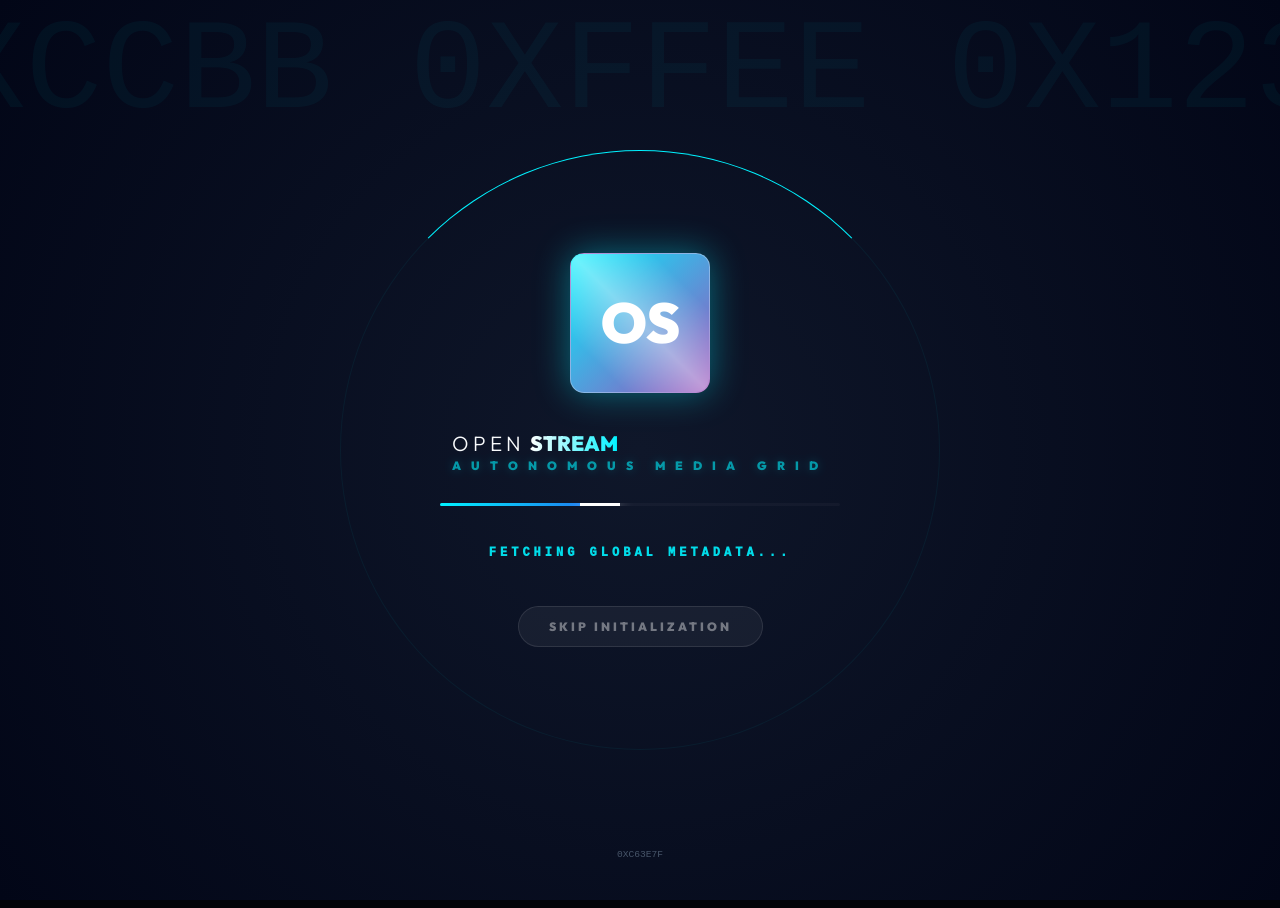
==== commit 8bcca06d: "Fix: Orthographic Correction in About Footer" ====
--- a/index.html
+++ b/index.html
@@ -601,7 +601,7 @@
                         </div>
                     </div>
                     <div style="margin-top:80px; padding:40px 0; border-top:1px solid var(--glass-border); width:100%; font-size:0.85rem; color:#475569; letter-spacing:2px;">
-                        DEVELOPEB BY SOLUTIONS TECHNOLOGIES // 2024 COLLECTIVE
+                        DEVELOPED BY SOLUTIONS TECHNOLOGIES // 2024 COLLECTIVE
                     </div>
                 </div>
             `;
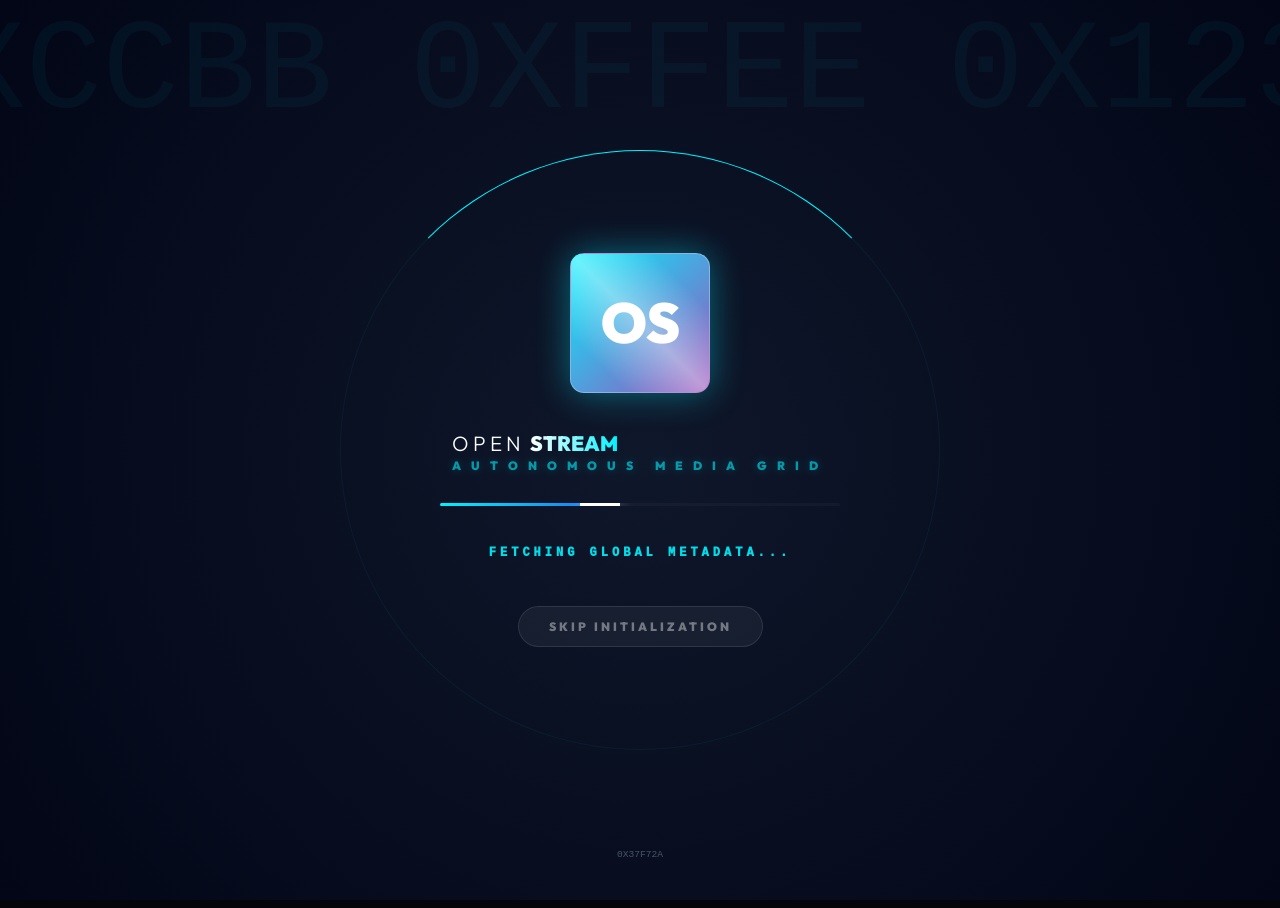
==== commit bb68c51b: "UI: Multi-Platform Minimalist Assistant (Nova Bubble Refined)" ====
--- a/index.html
+++ b/index.html
@@ -145,7 +145,7 @@
         .s-skip { margin-top: 40px; background: rgba(255,255,255,0.05); border: 1px solid rgba(255,255,255,0.1); color: rgba(255,255,255,0.4); padding: 12px 30px; border-radius: 50px; font-size: 0.75rem; font-weight: 950; text-transform: uppercase; letter-spacing: 3px; cursor: pointer; transition: 0.3s; position: relative; z-index: 100; }
         .s-skip:hover { border-color: var(--accent); color: var(--accent); background: rgba(0, 242, 255, 0.08); transform: scale(1.05); box-shadow: 0 0 30px var(--accent-glow); }
 
-        #nova { position: fixed; bottom: 40px; left: 40px; z-index: 9000; display: none; align-items: center; gap: 20px; transition: 0.8s cubic-bezier(0.4, 0, 0.2, 1); opacity: 0; transform: translateY(30px); }
+        #nova { position: fixed; bottom: 30px; left: 30px; z-index: 9000; display: none; align-items: center; gap: 15px; transition: 0.8s cubic-bezier(0.22, 1, 0.36, 1); opacity: 0; transform: translateY(20px); }
         #nova.active { display: flex; opacity: 1; transform: translateY(0); }
         #nova.closing { opacity: 0; transform: translateY(50px) scale(0.9); }
         
@@ -159,8 +159,6 @@
         .view-transition { animation: viewIn 0.8s var(--transition) forwards; }
         @keyframes viewIn { from { opacity: 0; transform: translateY(30px); filter: blur(10px); } to { opacity: 1; transform: translateY(0); filter: blur(0); } }
 nt); }
-        @keyframes slideUp { from { transform: translateY(50px); opacity: 0; } to { transform: translateY(0); opacity: 1; } }
-
         .welcome-panel { background: radial-gradient(circle at top right, rgba(0, 242, 255, 0.1), transparent), linear-gradient(135deg, rgba(8, 10, 15, 0.98), rgba(15, 23, 42, 0.95)); border: 1px solid var(--glass-border); border-radius: 40px; padding: 100px 60px; margin-bottom: 80px; display: flex; flex-direction: column; align-items: center; text-align: center; gap: 20px; overflow: hidden; position: relative; box-shadow: 0 40px 100px rgba(0,0,0,0.8); }
         .module-card { background: rgba(255,255,255,0.02); border: 1px solid var(--glass-border); border-radius: 25px; padding: 40px; transition: 0.5s var(--transition); cursor: default; box-shadow: 0 10px 30px rgba(0,0,0,0.3); }
         .module-card:hover { transform: translateY(-10px) scale(1.03); background: rgba(255,255,255,0.05); border-color: var(--accent); box-shadow: 0 25px 60px rgba(0,0,0,0.8), 0 0 30px var(--accent-glow); }
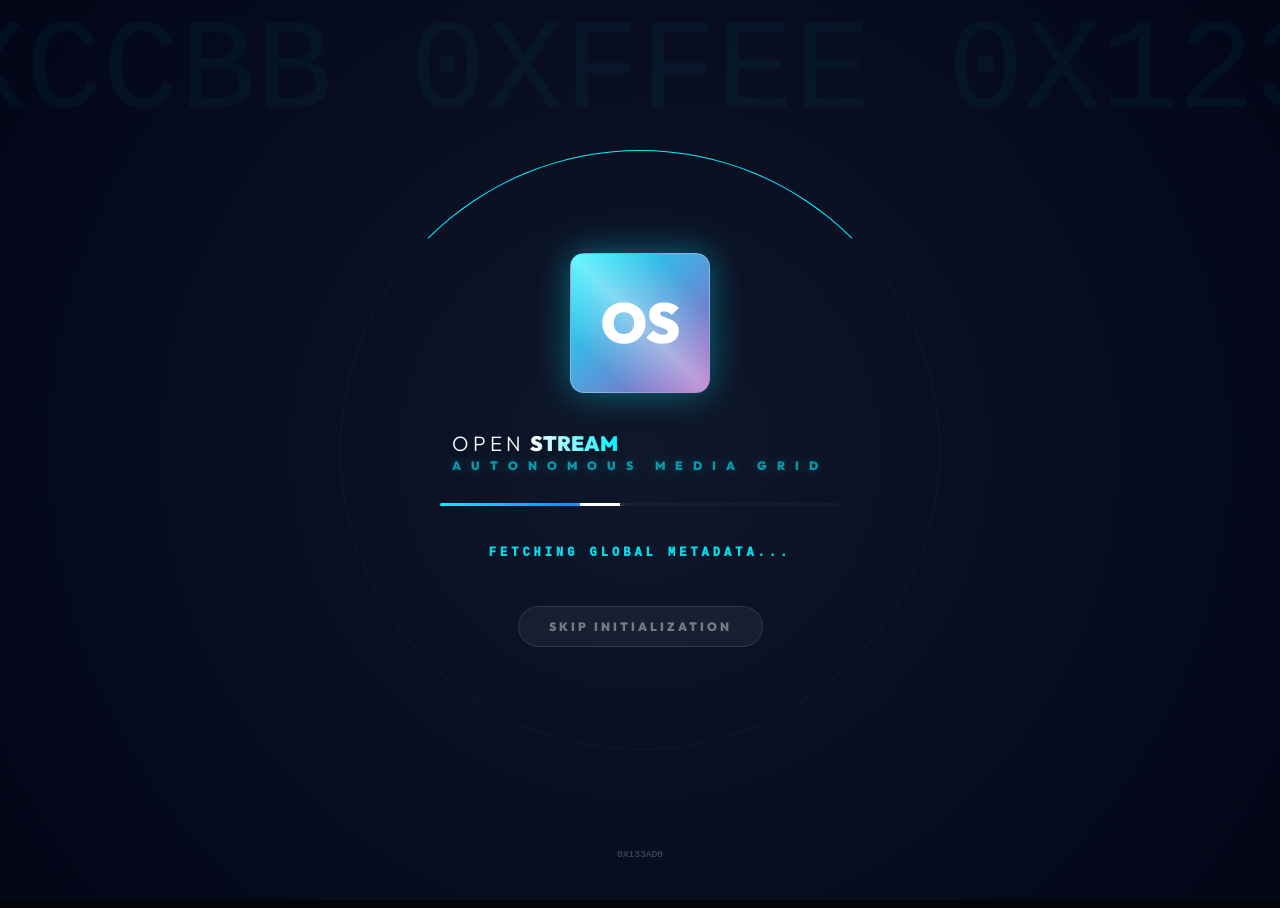
==== commit 64666ca5: "UI: Drastic Size Reduction for Nova Assistant Bubble" ====
--- a/index.html
+++ b/index.html
@@ -149,7 +149,7 @@
         #nova.active { display: flex; opacity: 1; transform: translateY(0); }
         #nova.closing { opacity: 0; transform: translateY(50px) scale(0.9); }
         
-        .nova-bubble { background: rgba(10, 15, 26, 0.7); backdrop-filter: blur(40px); color: white; padding: 25px 30px; border-radius: 25px 25px 25px 0; max-width: 350px; position: relative; box-shadow: 0 25px 60px rgba(0,0,0,0.6); border: 1px solid rgba(255,255,255,0.08); }
+        .nova-bubble { background: rgba(10, 15, 26, 0.85); backdrop-filter: blur(40px); color: white; padding: 12px 18px; border-radius: 15px 15px 15px 0; max-width: 250px; position: relative; box-shadow: 0 15px 40px rgba(0,0,0,0.8); border: 1px solid rgba(255,255,255,0.1); transform: translateZ(0); }
         .nova-bubble h4 { font-size: 0.9rem; margin-bottom: 10px; color: var(--accent); letter-spacing: 2px; text-transform: uppercase; border-bottom: 1px solid rgba(0,242,255,0.2); padding-bottom: 8px; display: inline-block; }
         .nova-bubble p { font-size: 0.9rem; line-height: 1.6; color: #f1f5f9; font-weight: 500; }
         .nova-close { position: absolute; top: 15px; right: 15px; cursor: pointer; color: rgba(255,255,255,0.3); transition: 0.3s; }
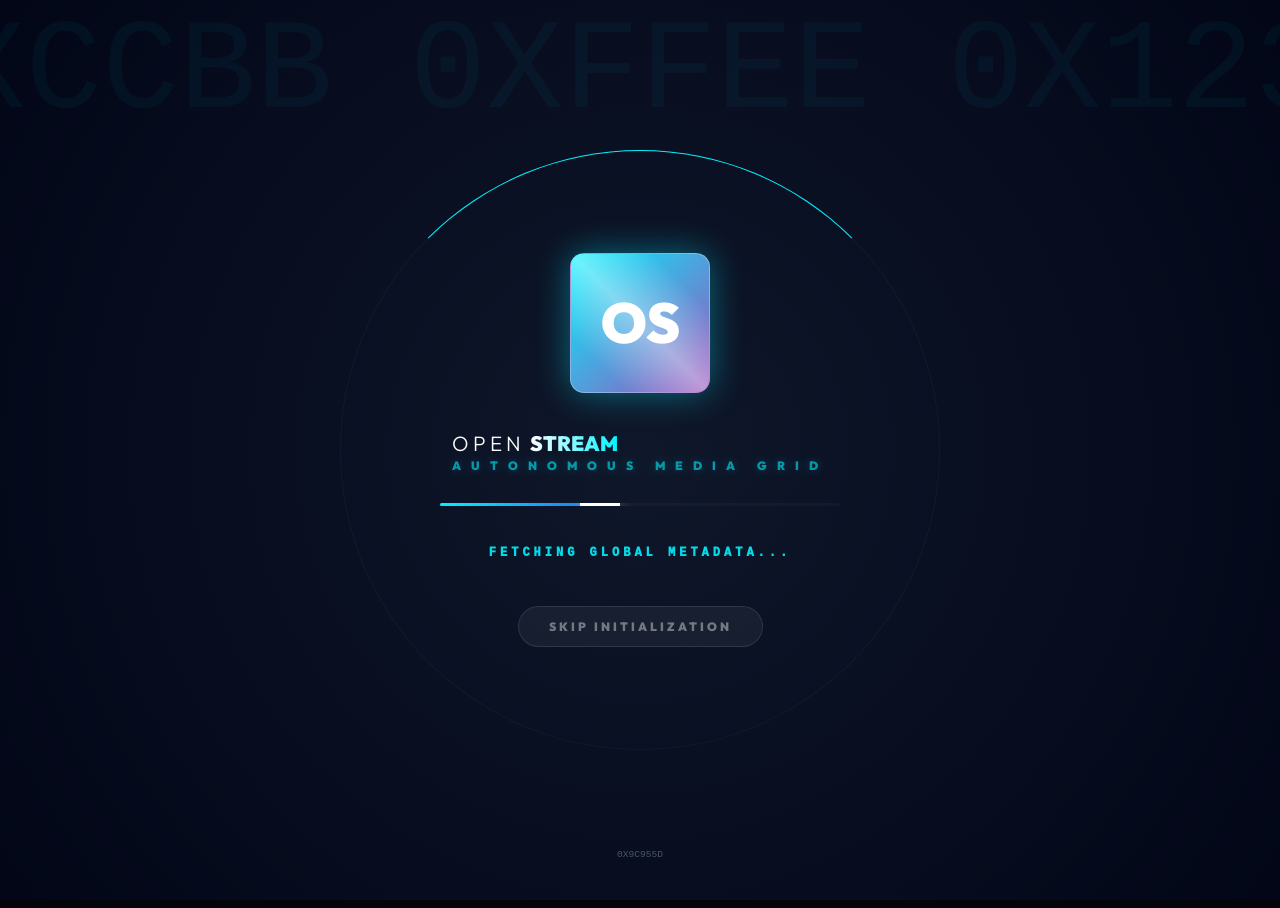
==== commit 3417bf3c: "UI Flush: Restored High-Density Poster Grid & Compact Nova" ====
--- a/index.html
+++ b/index.html
@@ -90,14 +90,15 @@
         .welcome-panel { background: linear-gradient(135deg, rgba(0, 242, 255, 0.1), rgba(157, 80, 187, 0.1)); border: 1px solid var(--glass-border); border-radius: 35px; padding: 75px 60px; margin-bottom: 80px; display: flex; flex-direction: column; align-items: center; text-align: center; gap: 30px; backdrop-filter: blur(30px); box-shadow: 0 50px 120px rgba(0,0,0,0.9), 0 0 40px rgba(0, 242, 255, 0.05); }
         .welcome-panel h2 { font-size: 3.5rem; font-weight: 950; color: var(--accent); letter-spacing: -2px; }
 
-        .grid-view { display: grid; grid-template-columns: repeat(auto-fill, minmax(420px, 1fr)); gap: 30px; }
-        .m-card { height: 230px; position: relative; border-radius: 20px; background: var(--bg-card); border: 1px solid var(--glass-border); cursor: pointer; transition: 0.5s var(--transition); overflow: hidden; opacity: 0; transform: translateY(20px); box-shadow: 0 10px 30px rgba(0,0,0,0.5); }
+        .grid-view { display: grid; grid-template-columns: repeat(auto-fill, minmax(260px, 1fr)); gap: 30px; }
+        .m-card { height: 400px; position: relative; border-radius: 20px; background: var(--bg-card); border: 1px solid var(--glass-border); cursor: pointer; transition: 0.5s var(--transition); overflow: hidden; opacity: 0; transform: translateY(20px); box-shadow: 0 10px 30px rgba(0,0,0,0.5); }
         .m-card.revealed { opacity: 1; transform: translateY(0); }
         .m-card:hover { transform: scale(1.08); z-index: 100; box-shadow: 0 30px 100px rgba(0,0,0,1), 0 0 50px var(--accent-glow); border-color: var(--accent); }
-        .m-card img { width: 100%; height: 100%; object-fit: cover; transition: 0.5s; filter: brightness(0.7); }
-        .m-card:hover img { transform: scale(1.1); filter: brightness(0.4); }
-        .m-overlay { position: absolute; inset: 0; background: linear-gradient(90deg, rgba(0,0,0,0.9) 0%, transparent 60%); display: flex; flex-direction: column; justify-content: flex-end; padding: 30px; gap: 15px; }
-        .m-title { font-weight: 950; font-size: 1.1rem; color: white; letter-spacing: 1px; text-transform: uppercase; white-space: nowrap; overflow: hidden; text-overflow: ellipsis; max-width: 80%; transform: translateZ(0); }
+        .m-card img { width: 100%; height: 100%; object-fit: cover; transition: 0.5s; filter: brightness(0.85); }
+        .m-card:hover img { transform: scale(1.1); filter: brightness(0.3); }
+        .m-overlay { position: absolute; inset: 0; background: rgba(0,0,0,0.8); display: flex; flex-direction: column; justify-content: flex-end; align-items: center; padding: 25px; gap: 15px; opacity: 0; transition: 0.3s; }
+        .m-card:hover .m-overlay { opacity: 1; backdrop-filter: blur(10px); }
+        .m-title { font-weight: 950; font-size: 0.95rem; color: white; letter-spacing: 1px; text-transform: uppercase; text-align: center; transform: translateZ(0); }
         .m-btn { width: 45px; height: 45px; border-radius: 50%; border: 1px solid rgba(255,255,255,0.2); background: rgba(255,255,255,0.1); color: white; cursor: pointer; display: flex; align-items: center; justify-content: center; font-size: 1rem; transition: 0.3s; backdrop-filter: blur(10px); }
         .m-btn:hover { background: var(--accent); color: black; border-color: var(--accent); transform: scale(1.2); box-shadow: 0 0 20px var(--accent-glow); }
 
@@ -683,13 +684,11 @@
 
         function createCard(item, idx = 0) {
             const el = document.createElement('div'); el.className = 'm-card';
-            // Use backdrop for wide cards if available, else poster
-            const imgUrl = item.backdrop || item.poster;
             el.innerHTML = `
-                <img src="${imgUrl}">
+                <img src="${item.poster}">
                 <div class="m-overlay">
-                    <div class="m-title">${item.title}</div>
-                    <div style="display:flex; gap:15px">
+                    <div class="m-title" style="margin-bottom:15px;">${item.title}</div>
+                    <div style="display:flex; gap:20px">
                         <button class="m-btn" title="Play Now" onclick="event.stopPropagation(); openPlayer(mainCatalog.find(i=>i.id==${item.id}))">▶</button>
                         <button class="m-btn" title="More Info" onclick="event.stopPropagation(); showItemDetails(mainCatalog.find(i=>i.id==${item.id}))">i</button>
                     </div>
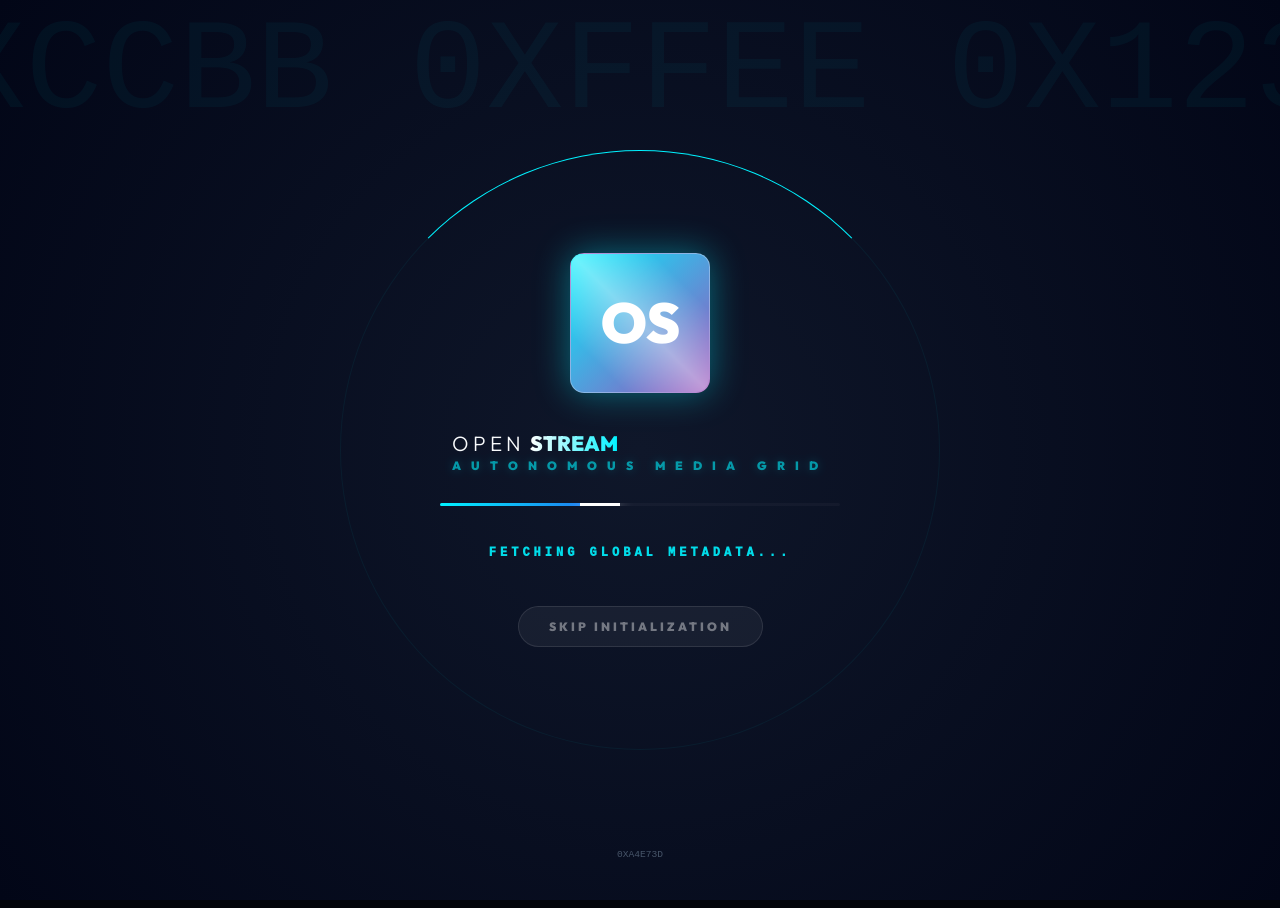
==== commit 50d94451: "UI Sync: Universal High-Density Grid & Initial Telemetry for All Pages" ====
--- a/index.html
+++ b/index.html
@@ -649,12 +649,16 @@
             const l = LOCALE[currentLang];
             const title = type === 'movie' ? l.films : (type === 'tv' ? l.series : l.docus);
             const grid = document.getElementById('dynamicRows');
+            const items = mainCatalog.filter(i => i.type === type);
+            const resultMsg = currentLang === 'FR' ? `${items.length} TITRE(S) TROUVÉ(S)` : `${items.length} TITLE(S) FOUND`;
+
             grid.innerHTML = `
                 <h2 class="row-title" style="margin-top:100px">${title} PREMIUM</h2>
+                <h3 class="row-title" style="font-size:0.8rem; color:var(--accent); letter-spacing:3px; margin: 10px 0 20px 40px">${resultMsg}</h3>
                 ${renderGenreBar(type)}
                 <div class="grid-view" id="mainGridArea"></div>
             `;
-            mainCatalog.filter(i => i.type === type).forEach((i, idx) => document.getElementById('mainGridArea').appendChild(createCard(i, idx)));
+            items.forEach((i, idx) => document.getElementById('mainGridArea').appendChild(createCard(i, idx)));
         }
 
         function filterGenre(gid, type = 'all') {
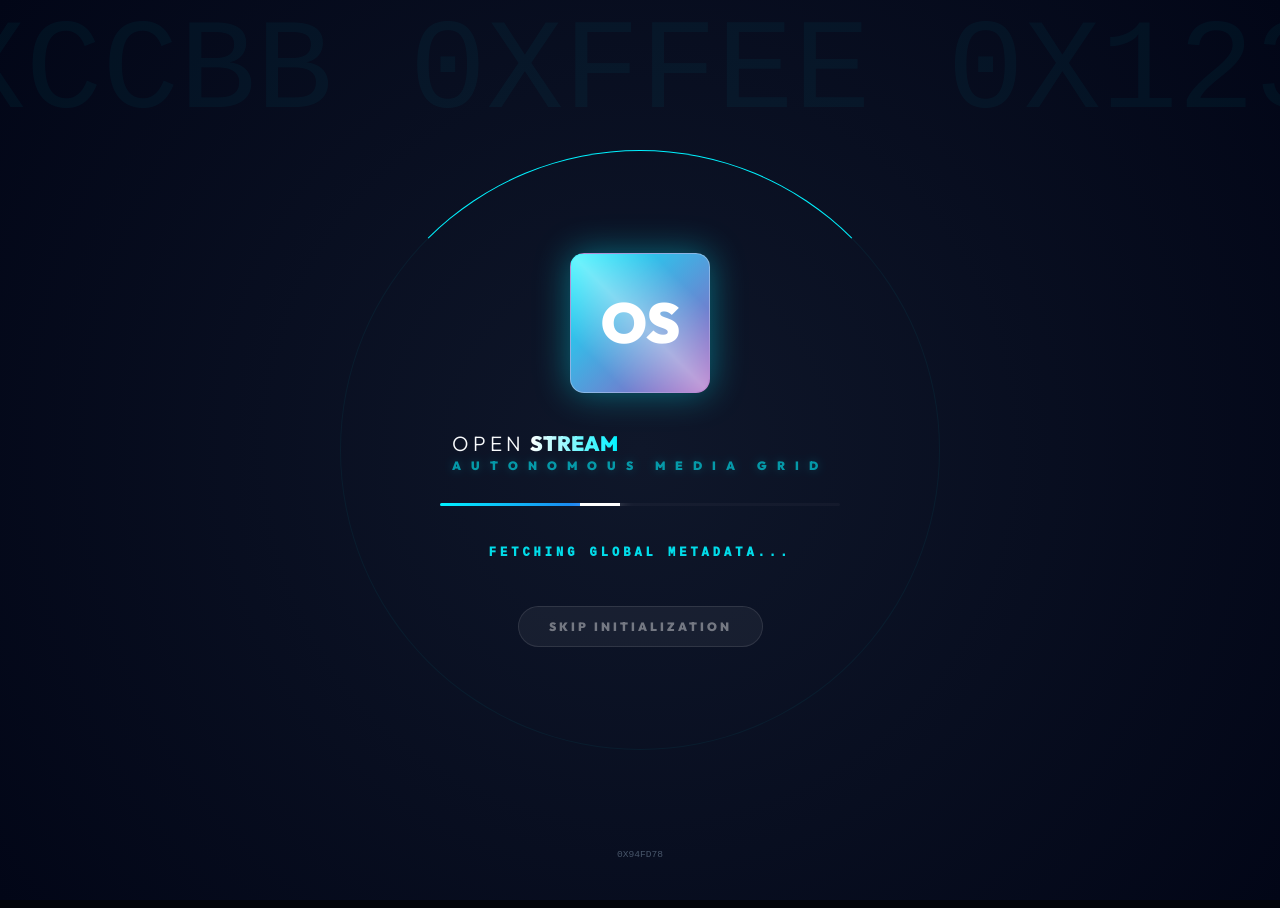
==== commit 30c15a30: "Fix: CSS Corruption Cleanup & Universal Grid Restoration" ====
--- a/index.html
+++ b/index.html
@@ -159,7 +159,7 @@
         #dynamicRows { transition: 0.6s var(--transition); width: 100%; }
         .view-transition { animation: viewIn 0.8s var(--transition) forwards; }
         @keyframes viewIn { from { opacity: 0; transform: translateY(30px); filter: blur(10px); } to { opacity: 1; transform: translateY(0); filter: blur(0); } }
-nt); }
+
         .welcome-panel { background: radial-gradient(circle at top right, rgba(0, 242, 255, 0.1), transparent), linear-gradient(135deg, rgba(8, 10, 15, 0.98), rgba(15, 23, 42, 0.95)); border: 1px solid var(--glass-border); border-radius: 40px; padding: 100px 60px; margin-bottom: 80px; display: flex; flex-direction: column; align-items: center; text-align: center; gap: 20px; overflow: hidden; position: relative; box-shadow: 0 40px 100px rgba(0,0,0,0.8); }
         .module-card { background: rgba(255,255,255,0.02); border: 1px solid var(--glass-border); border-radius: 25px; padding: 40px; transition: 0.5s var(--transition); cursor: default; box-shadow: 0 10px 30px rgba(0,0,0,0.3); }
         .module-card:hover { transform: translateY(-10px) scale(1.03); background: rgba(255,255,255,0.05); border-color: var(--accent); box-shadow: 0 25px 60px rgba(0,0,0,0.8), 0 0 30px var(--accent-glow); }
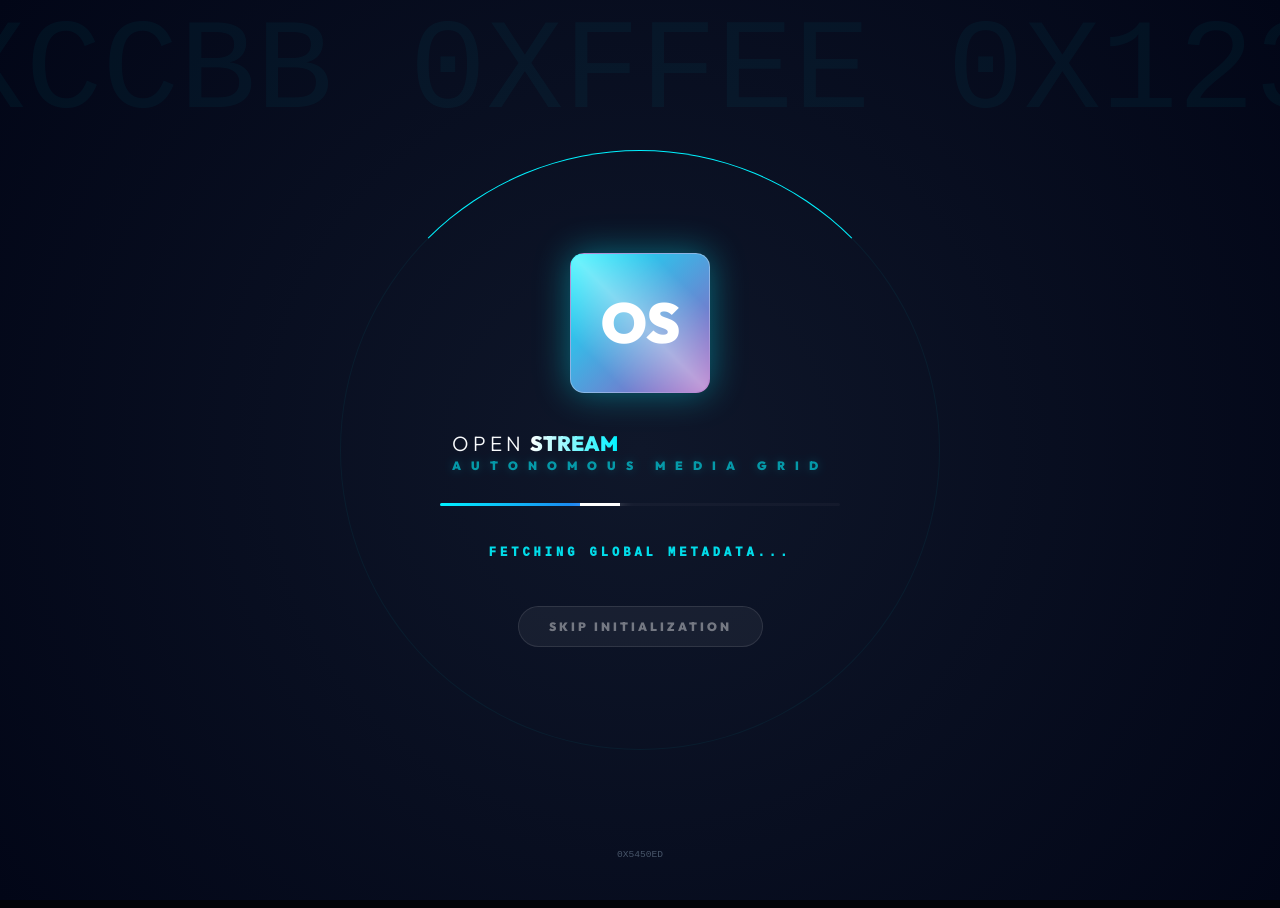
==== commit 0c0c646e: "Fix: Final Grid Calibration & Centering Logic" ====
--- a/index.html
+++ b/index.html
@@ -90,8 +90,8 @@
         .welcome-panel { background: linear-gradient(135deg, rgba(0, 242, 255, 0.1), rgba(157, 80, 187, 0.1)); border: 1px solid var(--glass-border); border-radius: 35px; padding: 75px 60px; margin-bottom: 80px; display: flex; flex-direction: column; align-items: center; text-align: center; gap: 30px; backdrop-filter: blur(30px); box-shadow: 0 50px 120px rgba(0,0,0,0.9), 0 0 40px rgba(0, 242, 255, 0.05); }
         .welcome-panel h2 { font-size: 3.5rem; font-weight: 950; color: var(--accent); letter-spacing: -2px; }
 
-        .grid-view { display: grid; grid-template-columns: repeat(auto-fill, minmax(260px, 1fr)); gap: 30px; }
-        .m-card { height: 400px; position: relative; border-radius: 20px; background: var(--bg-card); border: 1px solid var(--glass-border); cursor: pointer; transition: 0.5s var(--transition); overflow: hidden; opacity: 0; transform: translateY(20px); box-shadow: 0 10px 30px rgba(0,0,0,0.5); }
+        .grid-view { display: grid; grid-template-columns: repeat(auto-fill, 260px); gap: 40px; justify-content: center; width: 100%; margin: 40px auto 80px; }
+        .m-card { width: 260px; height: 400px; position: relative; border-radius: 20px; background: var(--bg-card); border: 1px solid var(--glass-border); cursor: pointer; transition: 0.5s var(--transition); overflow: hidden; opacity: 0; transform: translateY(20px); box-shadow: 0 10px 30px rgba(0,0,0,0.5); }
         .m-card.revealed { opacity: 1; transform: translateY(0); }
         .m-card:hover { transform: scale(1.08); z-index: 100; box-shadow: 0 30px 100px rgba(0,0,0,1), 0 0 50px var(--accent-glow); border-color: var(--accent); }
         .m-card img { width: 100%; height: 100%; object-fit: cover; transition: 0.5s; filter: brightness(0.85); }
